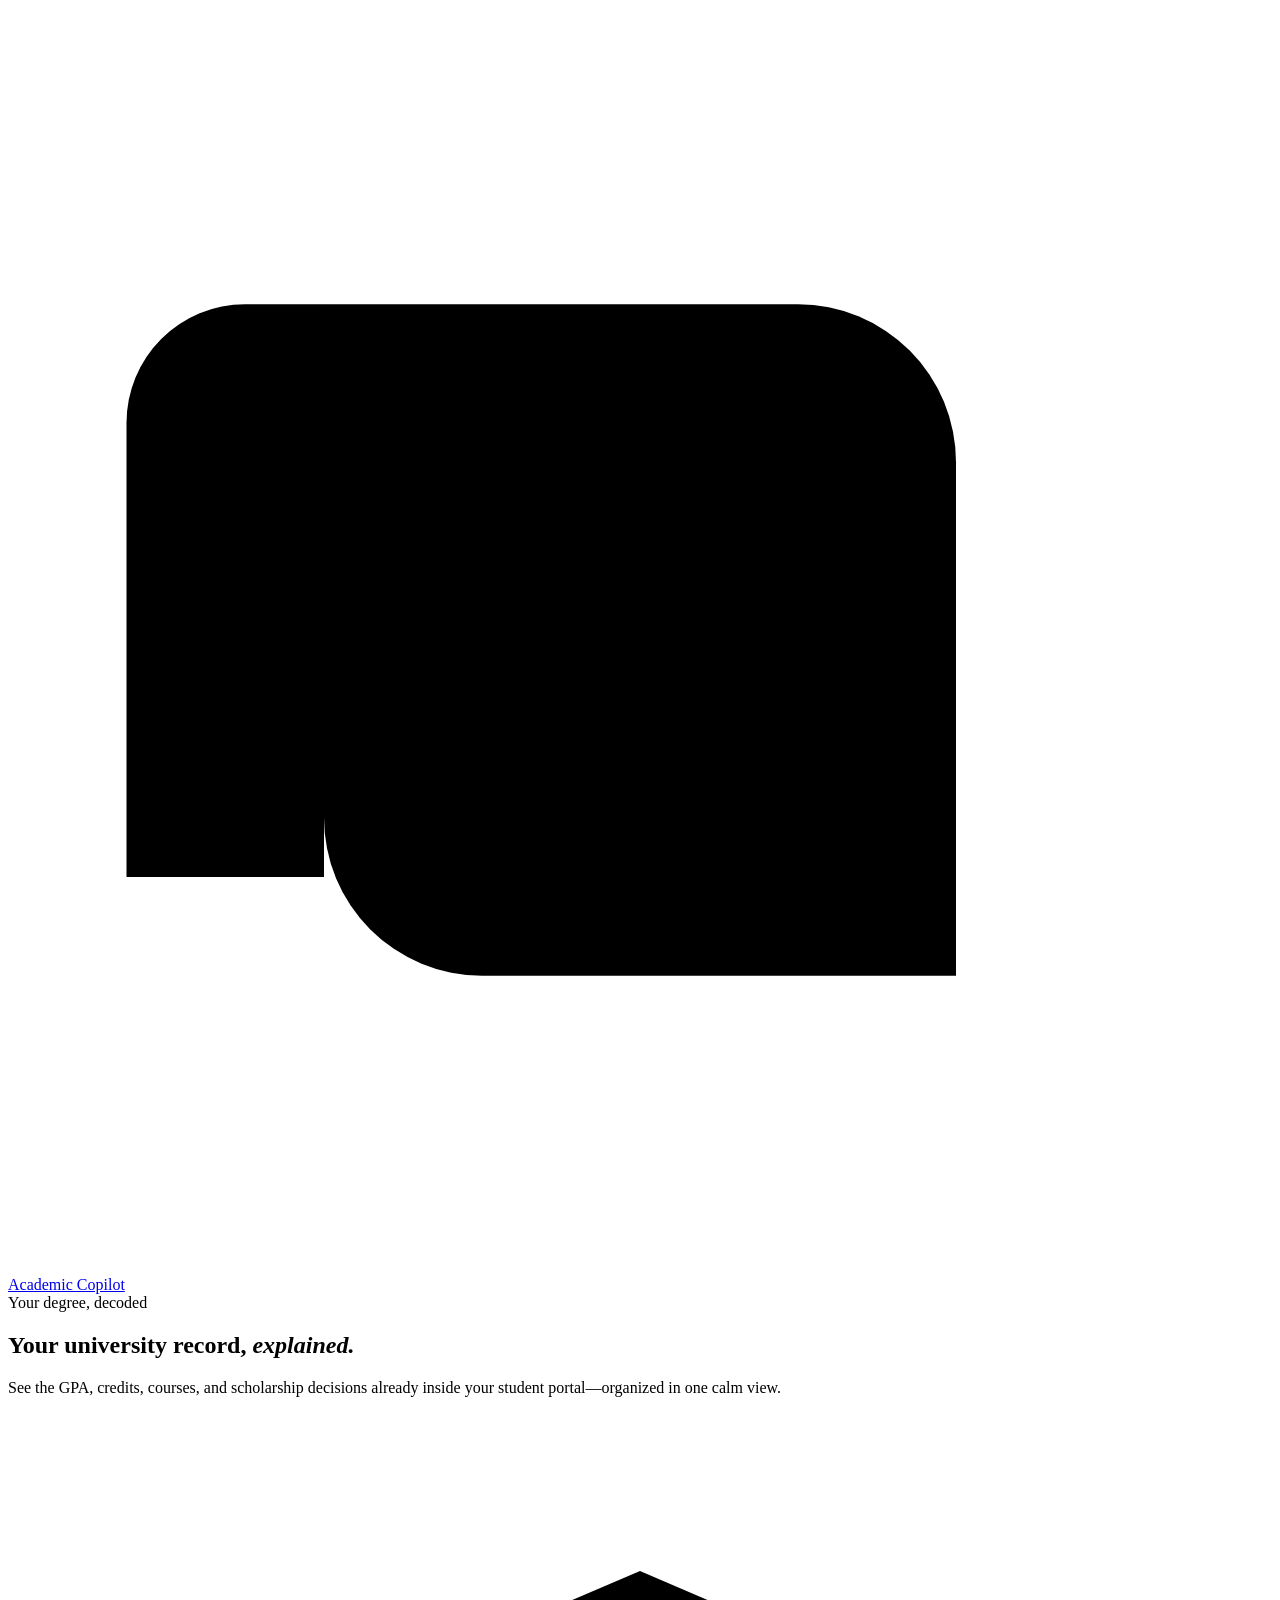
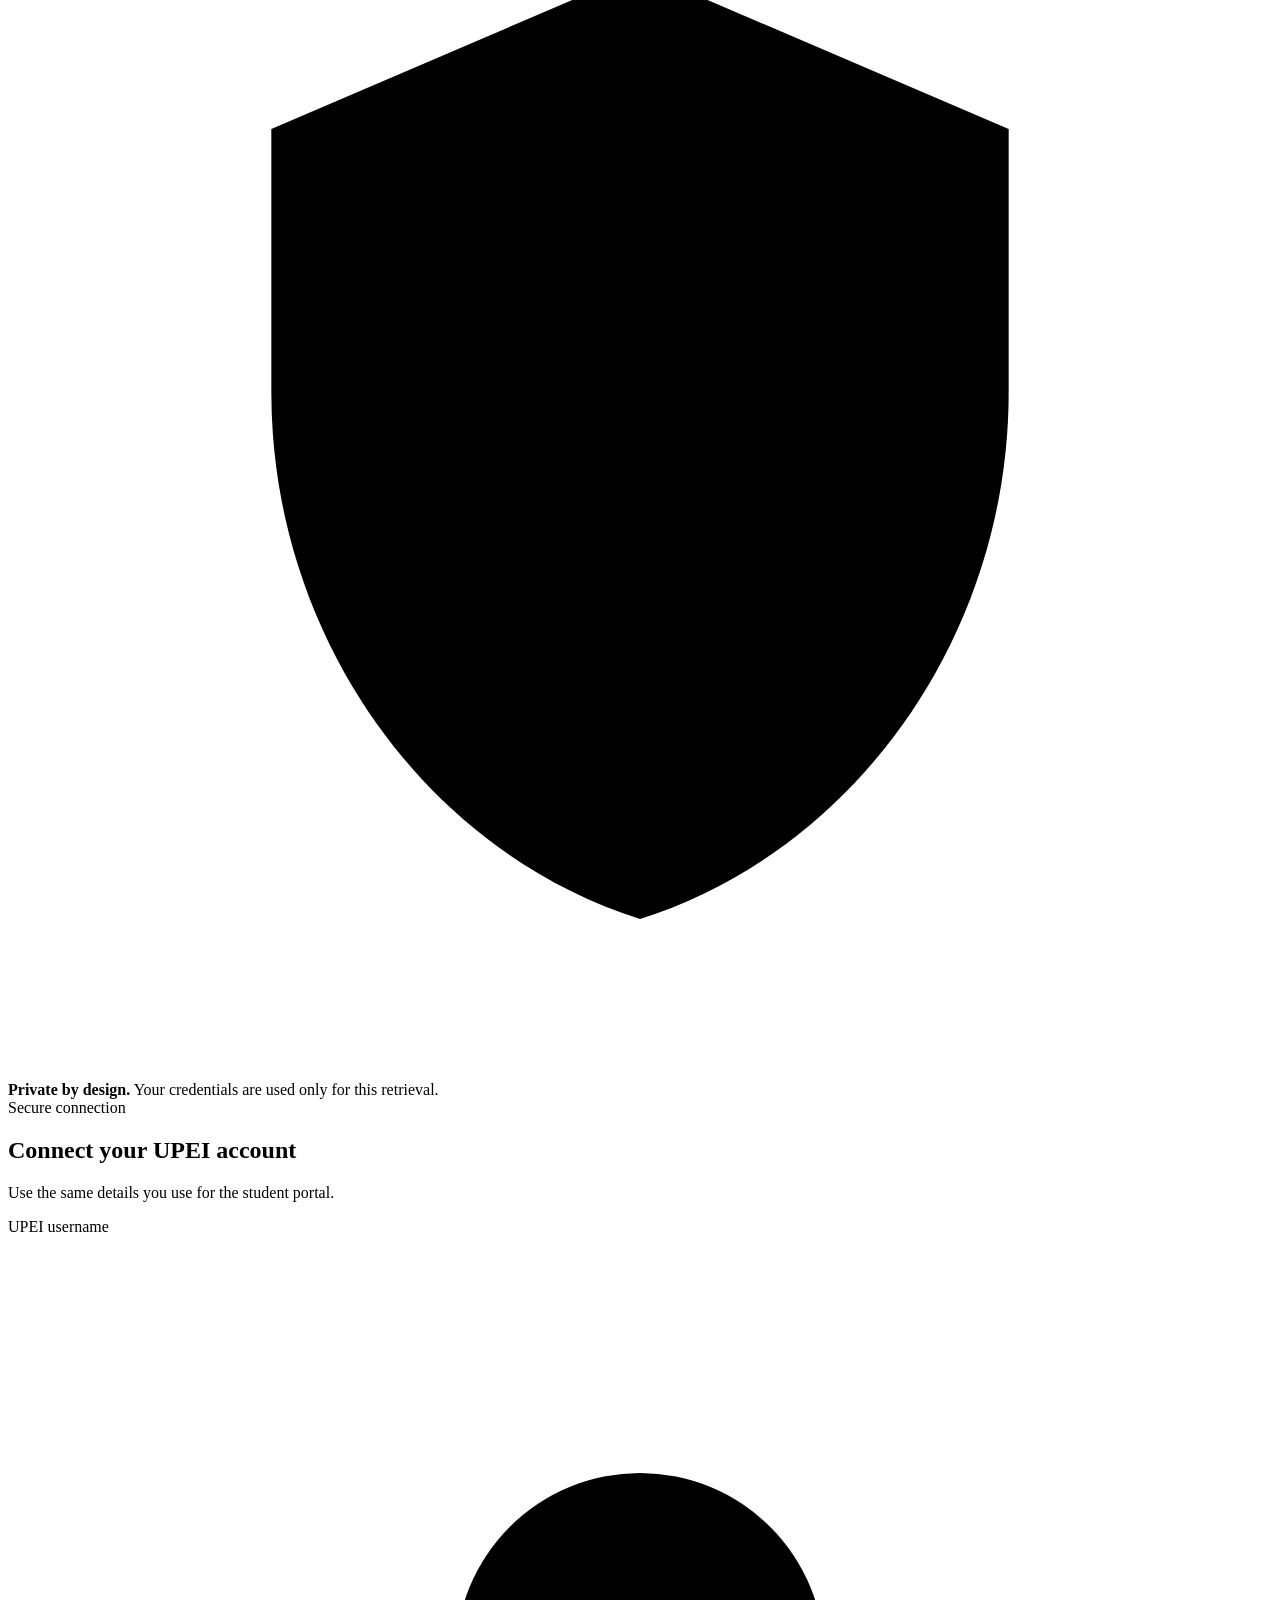
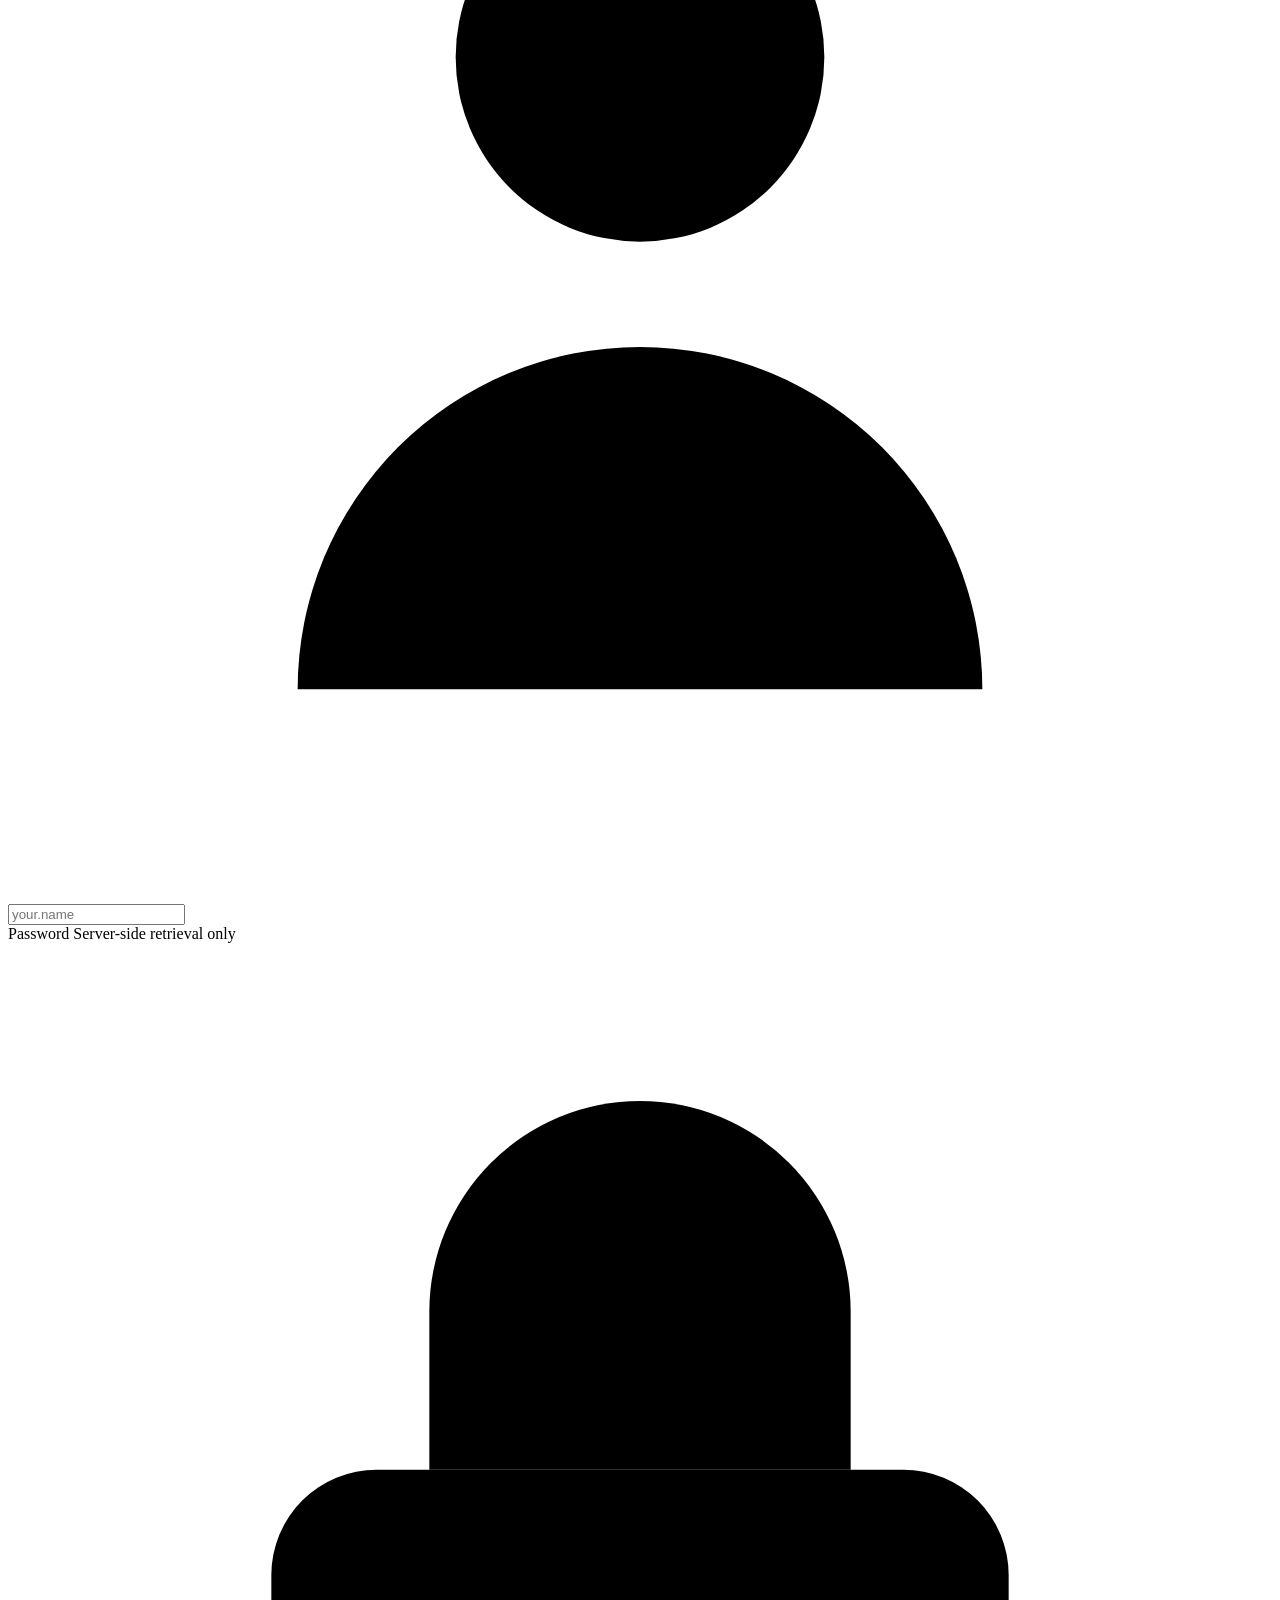
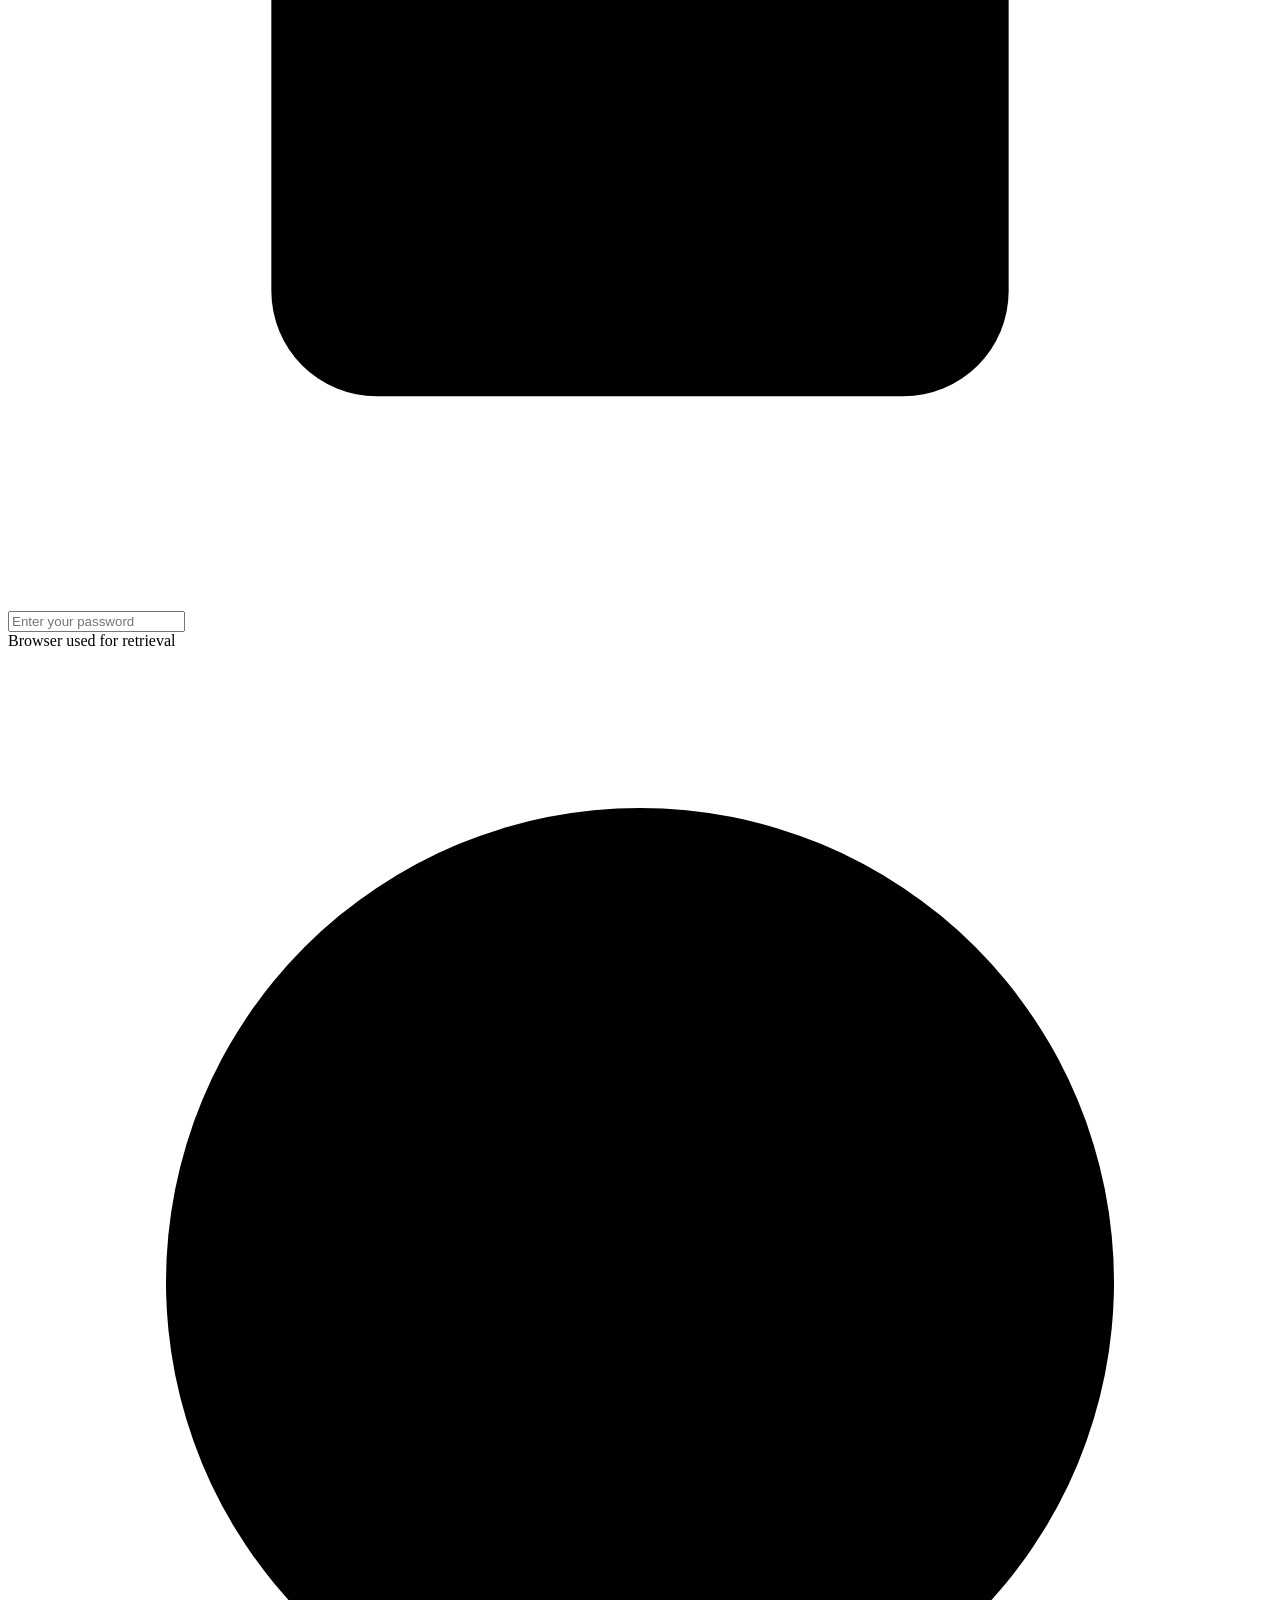
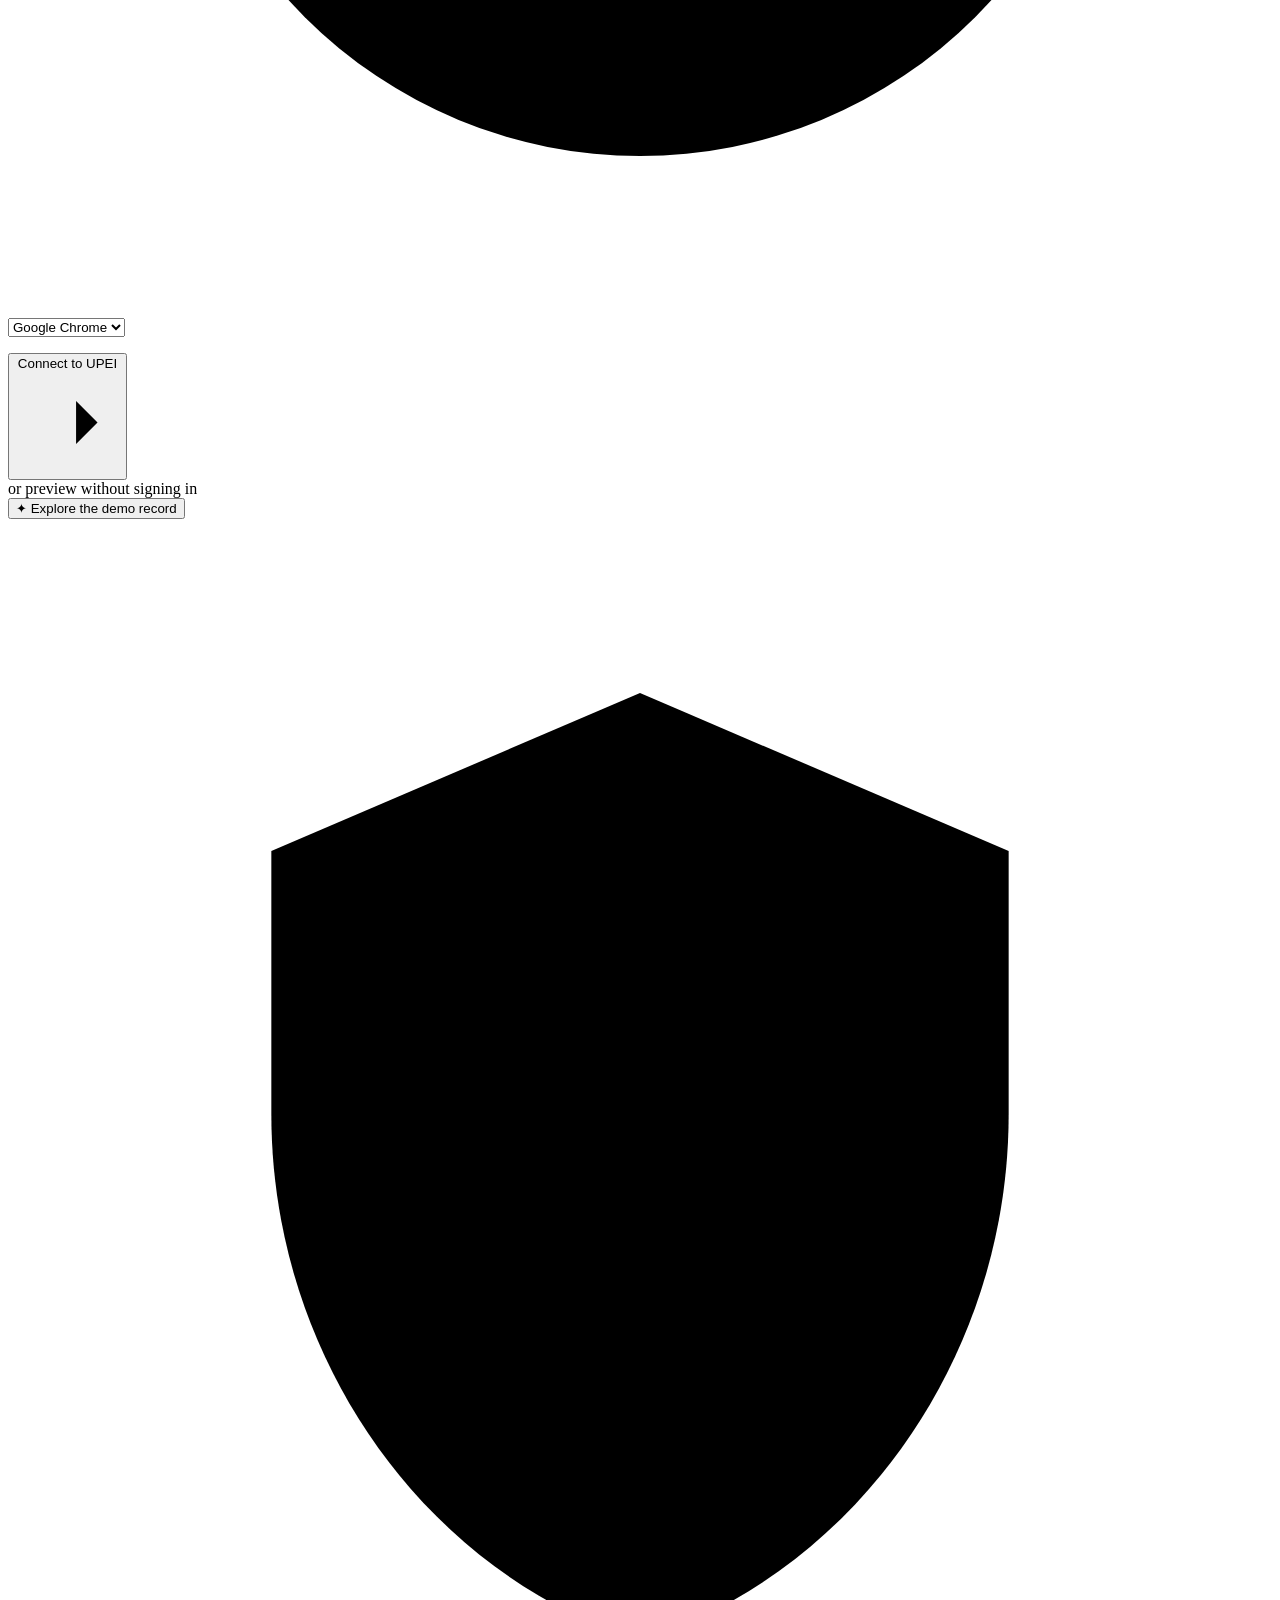
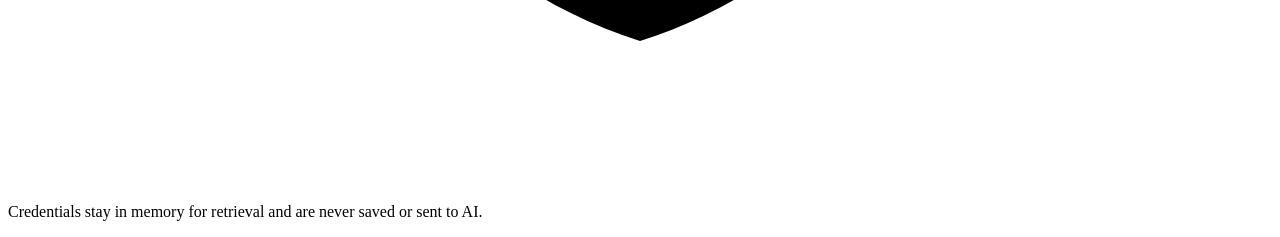
==== frontend/index.html @ 095300d9 "Add academic performance stats and grade color coding" ====
<!doctype html>
<html lang="en">
  <head>
    <meta charset="UTF-8" />
    <meta name="viewport" content="width=device-width, initial-scale=1.0" />
    <meta name="theme-color" content="#f4f6f3" />
    <link rel="icon" href="data:image/svg+xml,%3Csvg xmlns='http://www.w3.org/2000/svg' viewBox='0 0 32 32'%3E%3Crect width='32' height='32' rx='8' fill='%23123f32'/%3E%3Cpath d='M8 8h12a4 4 0 0 1 4 4v12H12a4 4 0 0 1-4-4z' fill='none' stroke='white' stroke-width='2'/%3E%3C/svg%3E" />
    <title>Academic Copilot</title>
    <link rel="stylesheet" href="/styles.css" />
  </head>
  <body>
    <div class="ambient ambient-one"></div>
    <div class="ambient ambient-two"></div>

    <main>
      <section id="login-view" class="login-shell" aria-labelledby="login-title">
        <div class="login-story">
          <a class="brand brand-large" href="#" aria-label="Academic Copilot home">
            <span class="brand-mark" aria-hidden="true">
              <svg viewBox="0 0 32 32" role="img"><path d="M8 7.5h12a4 4 0 0 1 4 4v13H12a4 4 0 0 1-4-4v-13Z"/><path d="M8 7.5H6a3 3 0 0 0-3 3V22h5M13 12h6M13 16h7"/></svg>
            </span>
            <span>Academic Copilot</span>
          </a>
          <div class="story-copy">
            <span class="eyebrow">Your degree, decoded</span>
            <h1 id="login-title">Your university record, <em>explained.</em></h1>
            <p>See the GPA, credits, courses, and scholarship decisions already inside your student portal—organized in one calm view.</p>
          </div>
          <div class="trust-row">
            <span class="trust-icon" aria-hidden="true">
              <svg viewBox="0 0 24 24"><path d="M12 3 5 6v5c0 4.6 2.9 8.7 7 10 4.1-1.3 7-5.4 7-10V6l-7-3Z"/><path d="m9.5 12 1.7 1.7 3.7-4"/></svg>
            </span>
            <span><strong>Private by design.</strong> Your credentials are used only for this retrieval.</span>
          </div>
        </div>

        <div class="login-card-wrap">
          <div id="login-card" class="login-card">
            <div class="card-heading">
              <span class="step-label">Secure connection</span>
              <h2>Connect your UPEI account</h2>
              <p>Use the same details you use for the student portal.</p>
            </div>

            <form id="connect-form" novalidate>
              <label for="username">UPEI username</label>
              <div class="field-wrap">
                <svg viewBox="0 0 24 24" aria-hidden="true"><circle cx="12" cy="8" r="3.5"/><path d="M5.5 20a6.5 6.5 0 0 1 13 0"/></svg>
                <input id="username" name="username" type="text" autocomplete="username" placeholder="your.name" required />
              </div>

              <div class="label-row">
                <label for="password">Password</label>
                <span>Server-side retrieval only</span>
              </div>
              <div class="field-wrap">
                <svg viewBox="0 0 24 24" aria-hidden="true"><rect x="5" y="10" width="14" height="10" rx="2"/><path d="M8 10V7a4 4 0 0 1 8 0v3"/></svg>
                <input id="password" name="password" type="password" autocomplete="current-password" placeholder="Enter your password" required />
              </div>

              <label for="browser">Browser used for retrieval</label>
              <div class="field-wrap select-wrap">
                <svg viewBox="0 0 24 24" aria-hidden="true"><circle cx="12" cy="12" r="9"/><path d="M3.5 9h17M9 20.5 14 9M9 3.5 7 9"/></svg>
                <select id="browser" name="browser">
                  <option value="chrome">Google Chrome</option>
                  <option value="safari">Safari</option>
                </select>
              </div>

              <p id="form-error" class="form-error" role="alert" aria-live="polite"></p>
              <button class="primary-button" type="submit">
                <span>Connect to UPEI</span>
                <svg viewBox="0 0 24 24" aria-hidden="true"><path d="M5 12h14M14 7l5 5-5 5"/></svg>
              </button>
            </form>

            <div class="or-divider"><span>or preview without signing in</span></div>
            <button id="demo-button" class="demo-button" type="button">
              <span class="demo-spark" aria-hidden="true">✦</span>
              Explore the demo record
            </button>

            <p class="privacy-note">
              <svg viewBox="0 0 24 24" aria-hidden="true"><path d="M12 3 5 6v5c0 4.6 2.9 8.7 7 10 4.1-1.3 7-5.4 7-10V6l-7-3Z"/></svg>
              Credentials stay in memory for retrieval and are never saved or sent to AI.
            </p>
          </div>

          <div id="loading-card" class="loading-card" hidden aria-live="polite">
            <div class="loader-orbit"><span></span></div>
            <span class="step-label">Retrieving your record</span>
            <h2 id="loading-title">Connecting to UPEI…</h2>
            <p>This usually takes less than a minute. Keep this window open.</p>
            <ol class="progress-list">
              <li data-step="0"><span class="status-dot"></span><span>Secure connection started</span></li>
              <li data-step="1"><span class="status-dot"></span><span>Academic profile loaded</span></li>
              <li data-step="2"><span class="status-dot"></span><span>Grade history loaded</span></li>
              <li data-step="3"><span class="status-dot"></span><span>Scholarship calculations complete</span></li>
            </ol>
          </div>
        </div>
      </section>

      <section id="dashboard-view" class="dashboard" hidden aria-labelledby="dashboard-title">
        <header class="topbar">
          <a class="brand" href="#" aria-label="Academic Copilot home">
            <span class="brand-mark" aria-hidden="true">
              <svg viewBox="0 0 32 32"><path d="M8 7.5h12a4 4 0 0 1 4 4v13H12a4 4 0 0 1-4-4v-13Z"/><path d="M8 7.5H6a3 3 0 0 0-3 3V22h5M13 12h6M13 16h7"/></svg>
            </span>
            <span>Academic Copilot</span>
          </a>
          <div class="topbar-actions">
            <span id="source-badge" class="source-badge">Demo data</span>
            <button id="disconnect-button" class="text-button" type="button">Disconnect</button>
            <div id="avatar" class="avatar">MC</div>
          </div>
        </header>

        <div class="dashboard-content dashboard-layout">
          <div class="dashboard-main">
            <div class="welcome-row">
              <div>
                <span class="eyebrow">Academic overview</span>
                <h1 id="dashboard-title">Good afternoon, <span id="first-name">Maya</span>.</h1>
                <p>Here’s the story your academic record tells today.</p>
              </div>
              <div class="record-meta">
                <span>Student record</span>
                <strong id="masked-id">••••007</strong>
              </div>
            </div>

            <div id="summary-grid" class="summary-grid"></div>

            <section id="scholarship-discovery" class="discovery-section" aria-labelledby="discovery-title">
              <div class="section-heading">
                <div>
                  <span class="eyebrow">Official UPEI opportunities</span>
                  <h2 id="discovery-title">Scholarships for you</h2>
                </div>
                <button id="find-scholarships-button" class="secondary-action" type="button">Find scholarships</button>
              </div>
              <div id="scholarship-filters" class="match-filters" hidden aria-label="Scholarship match filters">
                <button type="button" class="active" data-match-filter="all">All</button>
                <button type="button" data-match-filter="excellent">Excellent</button>
                <button type="button" data-match-filter="good">Good</button>
                <button type="button" data-match-filter="needs_more_information">Needs information</button>
              </div>
              <div id="scholarship-results" class="scholarship-results">
                <div class="discovery-empty">
                  <span aria-hidden="true">✦</span>
                  <div><strong>Discover awards matched to your record</strong><p>Academic Copilot will search official UPEI sources and flag personal details it still needs.</p></div>
                </div>
              </div>
              <article id="scholarship-detail" class="scholarship-detail" hidden></article>
              <section id="application-view" class="application-view" hidden aria-labelledby="application-title"></section>
            </section>

            <div class="section-heading scholarship-heading">
              <div>
                <span class="eyebrow">Recognition</span>
                <h2>Scholarship history</h2>
              </div>
              <div id="scholarship-total" class="eligibility-pill"></div>
            </div>
            <div id="scholarship-grid" class="scholarship-grid"></div>

            <div class="section-heading courses-heading">
              <div>
                <span class="eyebrow">Full record</span>
                <h2>Academic years &amp; courses</h2>
              </div>
              <span class="section-hint">Select a year to see every course</span>
            </div>
            <div class="performance-legend" aria-label="Course performance color legend">
              <span class="performance-legend-title">Performance</span>
              <span><i class="legend-swatch excellent"></i>Blue 90+</span>
              <span><i class="legend-swatch strong"></i>Green 80–89</span>
              <span><i class="legend-swatch good"></i>Gold 70–79</span>
              <span><i class="legend-swatch needs-improvement"></i>Orange 60–69</span>
              <span><i class="legend-swatch low"></i>Red &lt;60</span>
              <span><i class="legend-swatch neutral"></i>Gray non-graded</span>
            </div>
            <div id="academic-years" class="academic-years"></div>

            <footer>
              <span>Academic Copilot</span>
              <p>Calculations and match assessments are guidance, not official university decisions.</p>
            </footer>
          </div>

          <aside class="copilot-panel" aria-labelledby="chat-title">
            <div class="copilot-header">
              <div>
                <span class="eyebrow">Academic assistant</span>
                <h2 id="chat-title">Academic Copilot</h2>
              </div>
              <span class="copilot-live" aria-label="Copilot ready"></span>
            </div>
            <div id="copilot-context" class="copilot-context">Dashboard overview</div>
            <div id="chat-messages" class="chat-messages" aria-live="polite">
              <div id="chat-empty" class="chat-empty">
                <span class="chat-spark" aria-hidden="true">✦</span>
                <p>Ask about your record or find official UPEI scholarships.</p>
              </div>
            </div>
            <div id="chat-status" class="chat-status" role="status" hidden>
              <span class="status-pulse" aria-hidden="true"></span>
              <span id="chat-status-text">Consulting your academic record…</span>
            </div>
            <div id="chat-suggestions" class="chat-suggestions" aria-label="Suggested questions"></div>
            <form id="chat-form" class="chat-composer">
              <button id="microphone-button" class="microphone-button" type="button" aria-label="Dictate message" hidden>
                <svg viewBox="0 0 24 24" aria-hidden="true"><rect x="9" y="3" width="6" height="11" rx="3"/><path d="M6 11a6 6 0 0 0 12 0M12 17v4M9 21h6"/></svg>
              </button>
              <label class="sr-only" for="chat-input">Ask Academic Copilot</label>
              <input id="chat-input" type="text" maxlength="2000" autocomplete="off" placeholder="Ask Academic Copilot…" required />
              <button id="chat-send" type="submit" aria-label="Send question">
                <svg viewBox="0 0 24 24" aria-hidden="true"><path d="M5 12h14M14 7l5 5-5 5"/></svg>
              </button>
            </form>
            <p class="chat-note">Review personal answers and drafts before using them. Submission always requires explicit approval.</p>
          </aside>
        </div>
      </section>
    </main>

    <script src="/app.js" defer></script>
  </body>
</html>
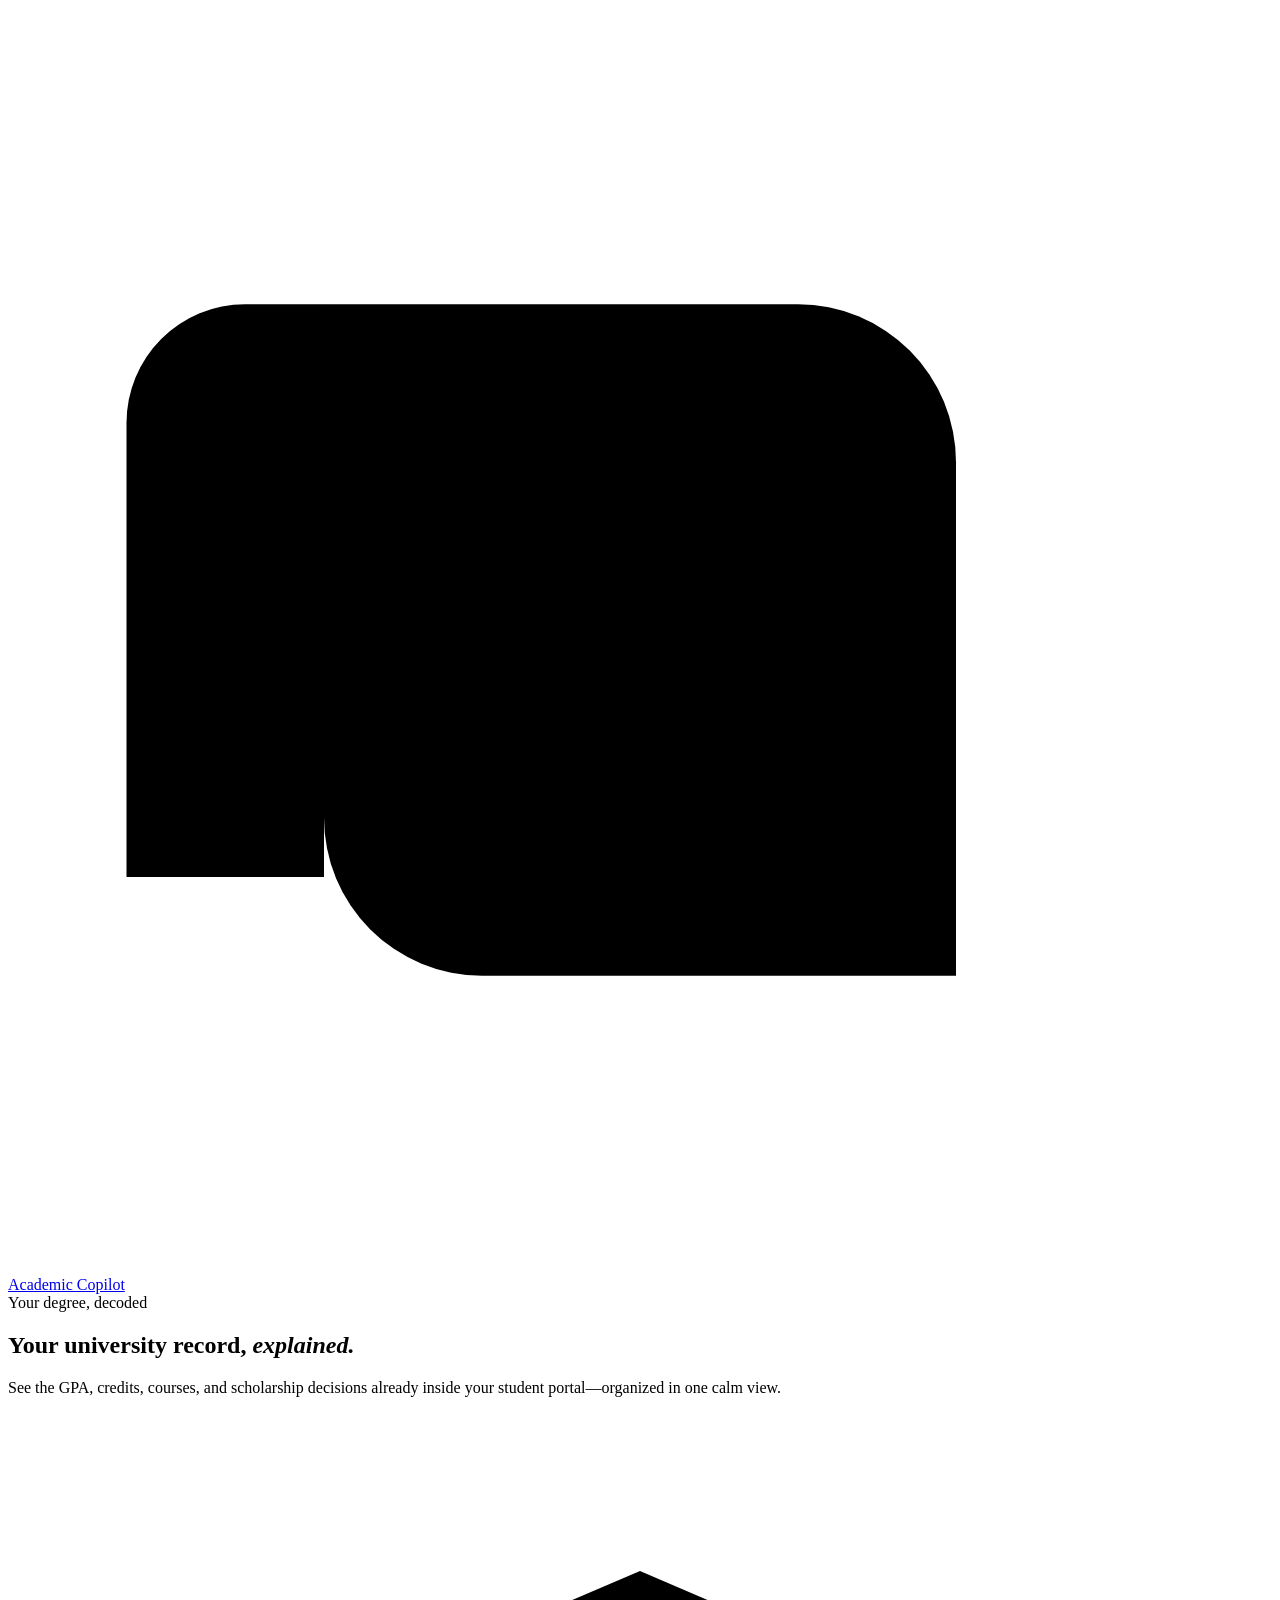
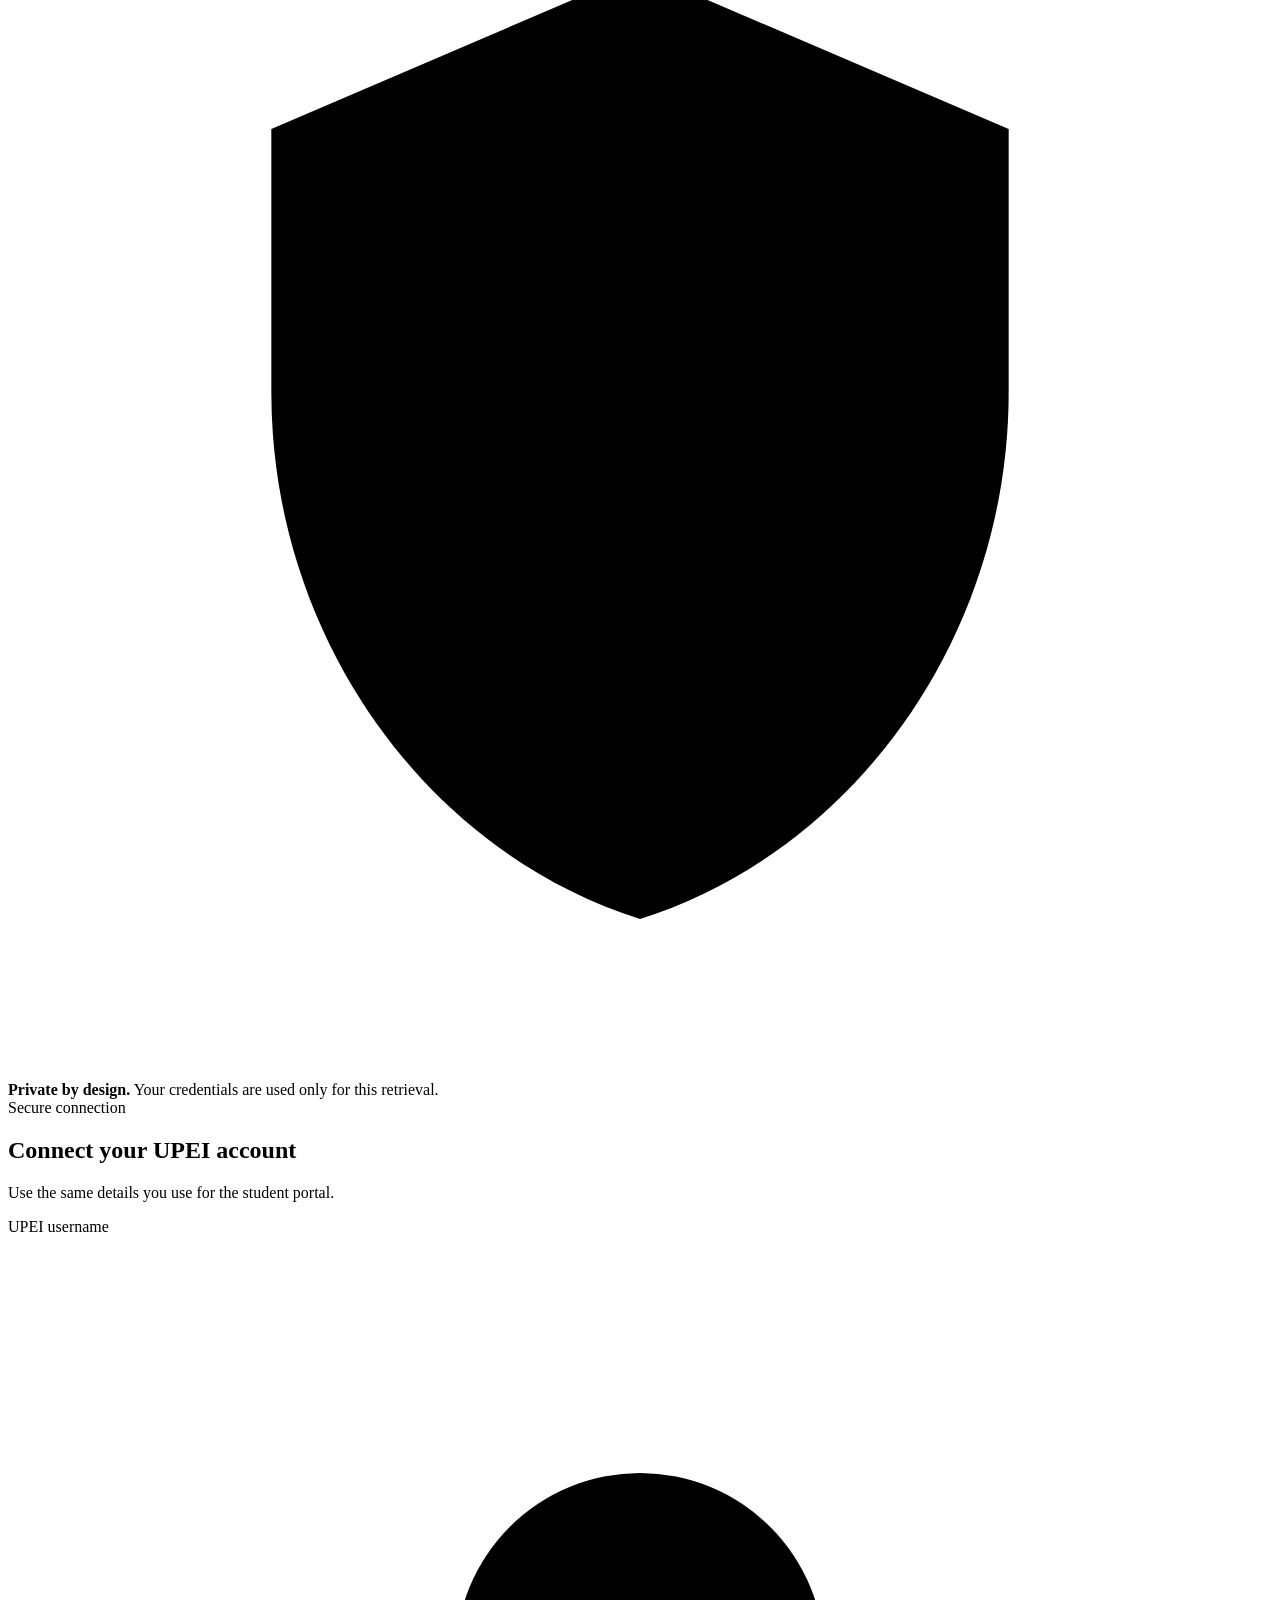
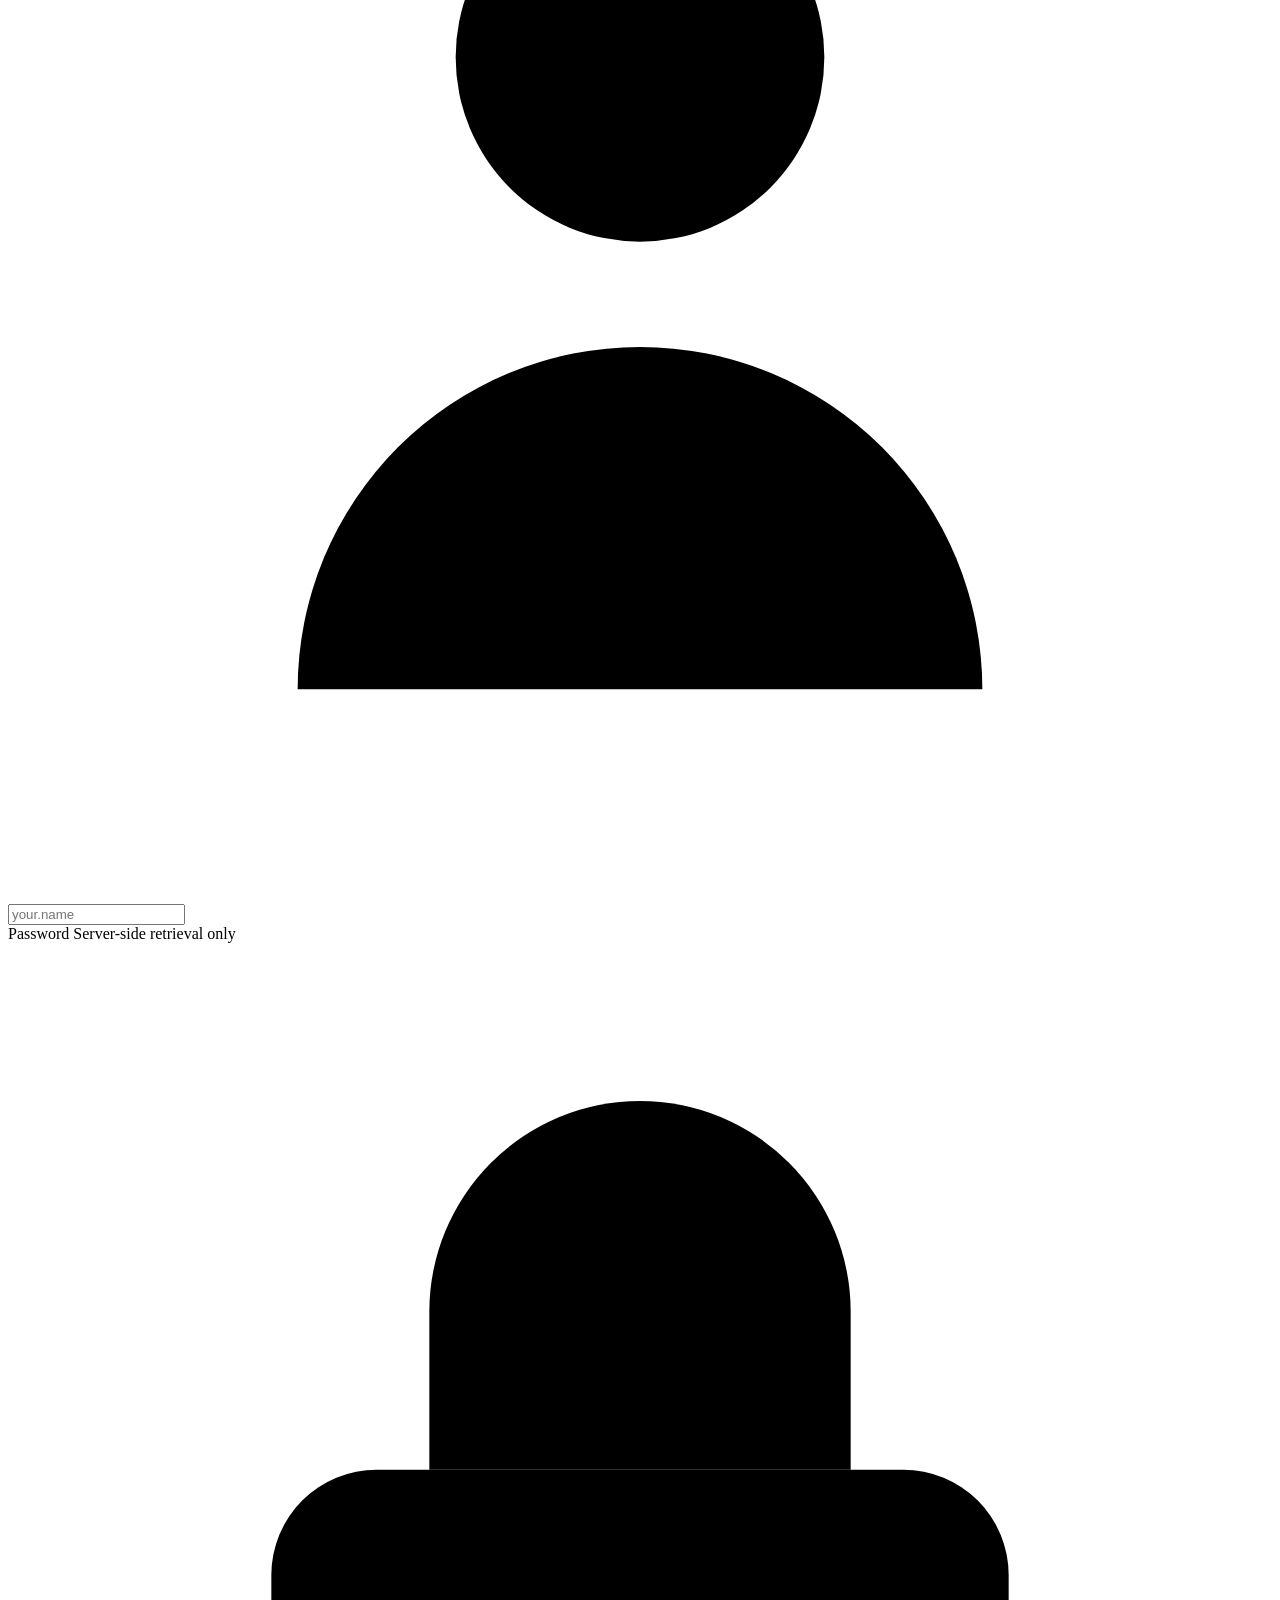
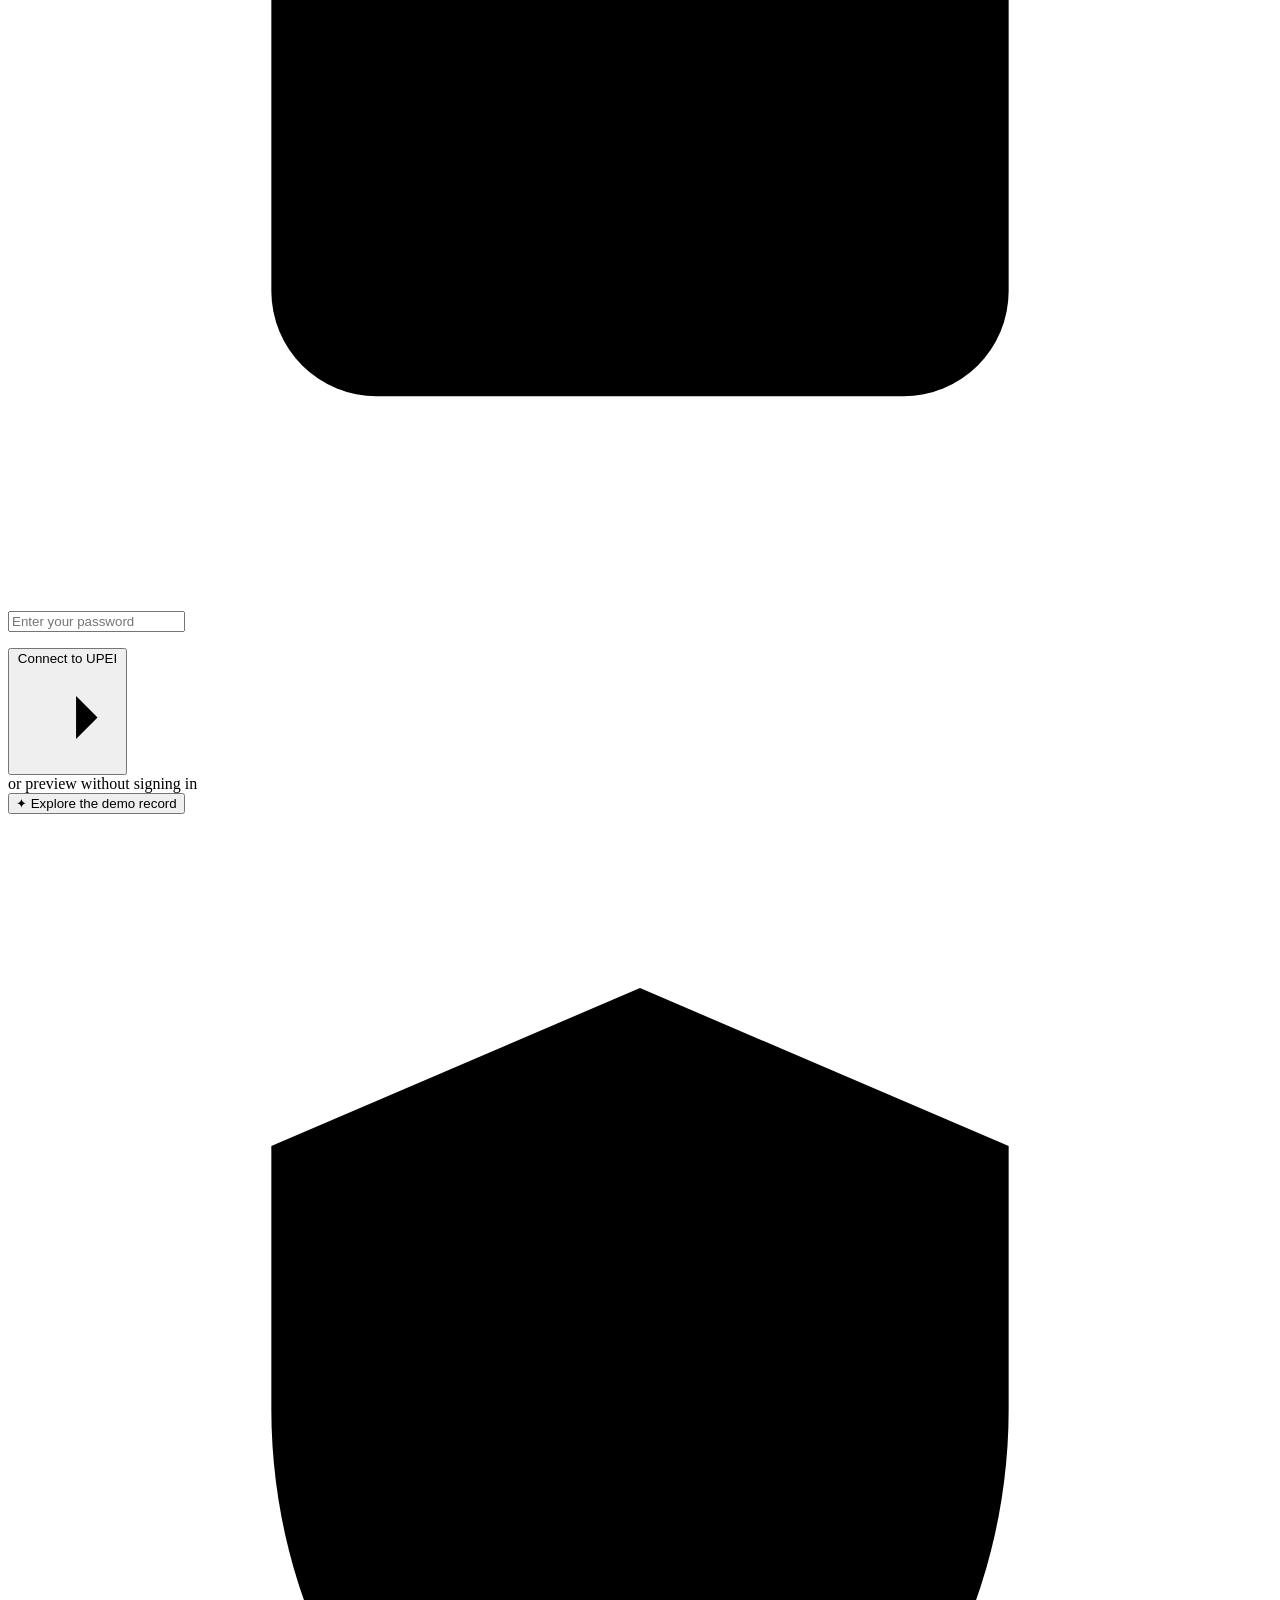
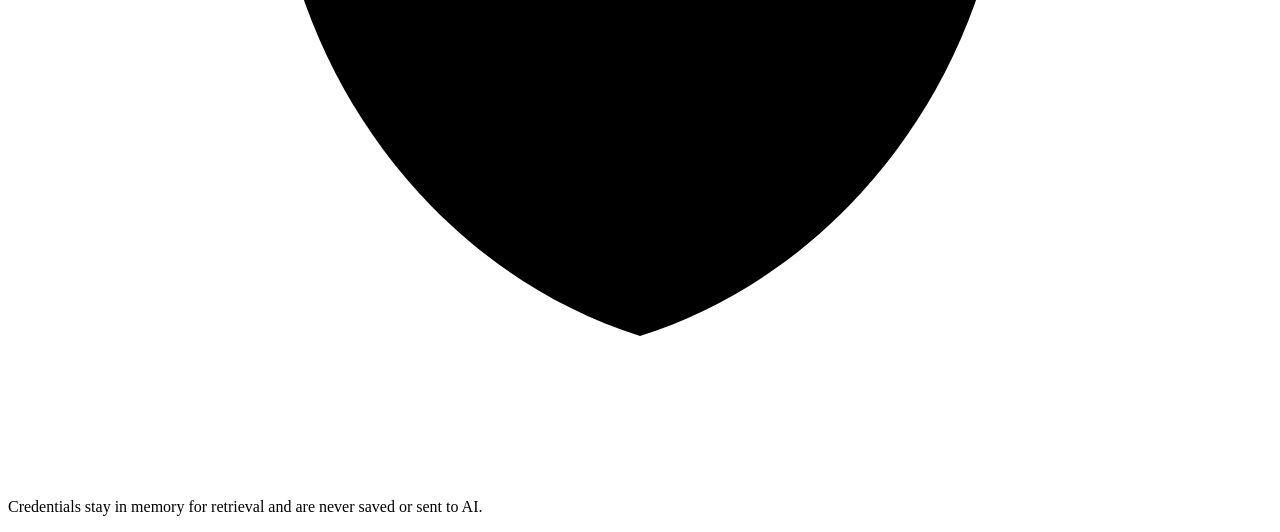
==== commit 8151fa41: "Polish scholarship UX and DeepSeek responses" ====
--- a/frontend/index.html
+++ b/frontend/index.html
@@ -56,15 +56,6 @@
               <div class="field-wrap">
                 <svg viewBox="0 0 24 24" aria-hidden="true"><rect x="5" y="10" width="14" height="10" rx="2"/><path d="M8 10V7a4 4 0 0 1 8 0v3"/></svg>
                 <input id="password" name="password" type="password" autocomplete="current-password" placeholder="Enter your password" required />
-              </div>
-
-              <label for="browser">Browser used for retrieval</label>
-              <div class="field-wrap select-wrap">
-                <svg viewBox="0 0 24 24" aria-hidden="true"><circle cx="12" cy="12" r="9"/><path d="M3.5 9h17M9 20.5 14 9M9 3.5 7 9"/></svg>
-                <select id="browser" name="browser">
-                  <option value="chrome">Google Chrome</option>
-                  <option value="safari">Safari</option>
-                </select>
               </div>
 
               <p id="form-error" class="form-error" role="alert" aria-live="polite"></p>
@@ -225,6 +216,7 @@
       </section>
     </main>
 
+    <script src="/chat_format.js" defer></script>
     <script src="/app.js" defer></script>
   </body>
 </html>
